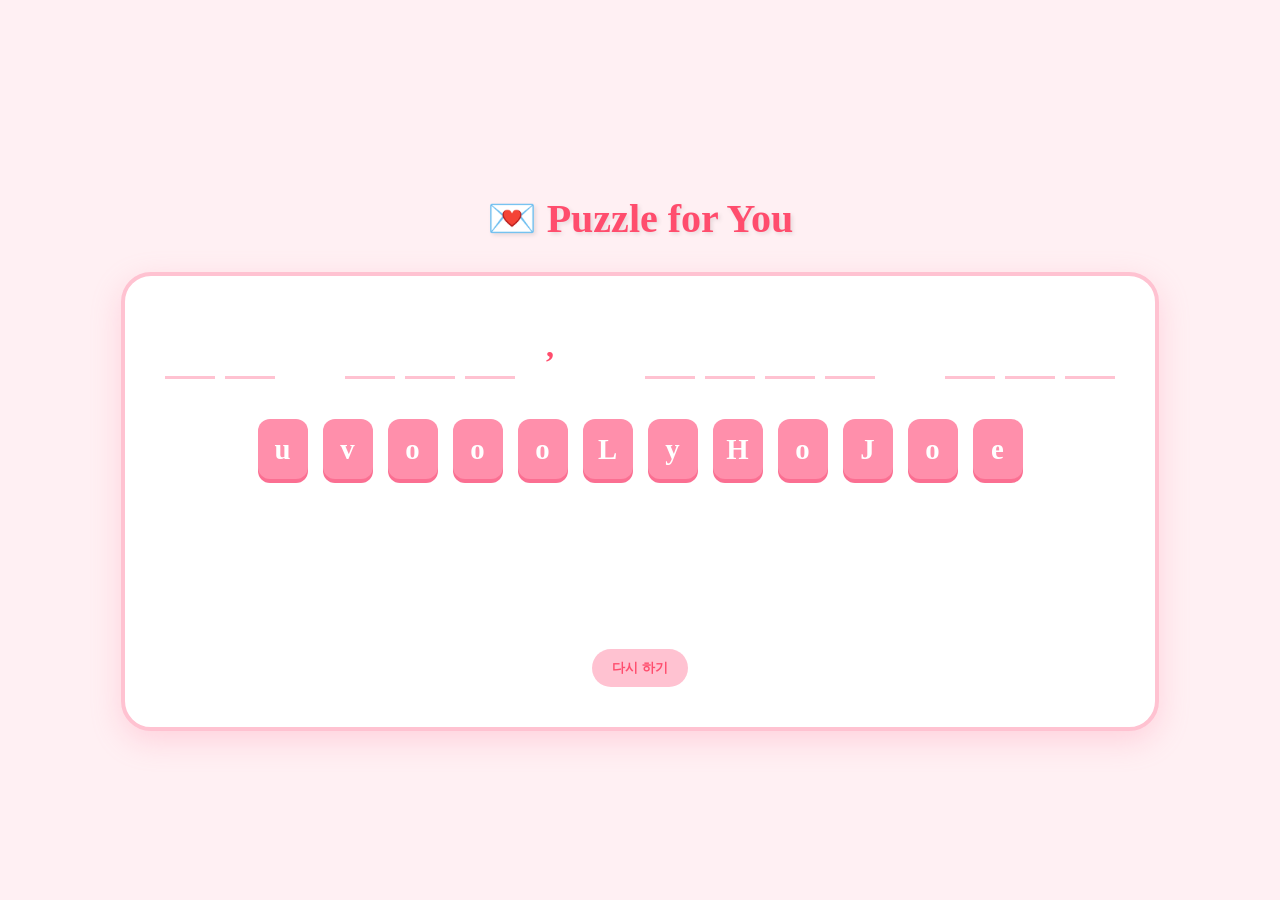
==== Jo_Hoo_Love_you/index.html @ e7602bf5 "Update project and folder name to 'Jo Hoo'" ====
<!DOCTYPE html>
<html lang="ko">
<head>
    <meta charset="UTF-8">
    <meta name="viewport" content="width=device-width, initial-scale=1.0">
    <title>Jo Hoo, Love you Puzzle</title>
    <style>
        :root {
            --primary-pink: #ff8fab;
            --soft-pink: #ffc2d1;
            --heart-red: #ff4d6d;
        }

        body {
            font-family: 'Nanum Pen Script', 'Comic Sans MS', cursive;
            background-color: #fff0f3;
            display: flex;
            flex-direction: column;
            justify-content: center;
            align-items: center;
            min-height: 100vh;
            margin: 0;
            overflow: hidden;
        }

        h1 {
            color: var(--heart-red);
            font-size: 2.5rem;
            margin-bottom: 30px;
            text-shadow: 2px 2px 4px rgba(0,0,0,0.1);
        }

        #puzzle-container {
            display: flex;
            flex-direction: column;
            align-items: center;
            gap: 40px;
            background: white;
            padding: 40px;
            border-radius: 30px;
            box-shadow: 0 10px 30px rgba(255, 143, 171, 0.3);
            border: 4px solid var(--soft-pink);
            max-width: 90%;
        }

        .slots {
            display: flex;
            gap: 10px;
            flex-wrap: wrap;
            justify-content: center;
            min-height: 60px;
            width: 100%;
        }

        .slot {
            width: 50px;
            height: 60px;
            border-bottom: 3px solid var(--soft-pink);
            display: flex;
            justify-content: center;
            align-items: center;
            font-size: 2rem;
            color: var(--heart-red);
            font-weight: bold;
        }

        .letters {
            display: flex;
            gap: 15px;
            flex-wrap: wrap;
            justify-content: center;
        }

        .letter-tile {
            width: 50px;
            height: 60px;
            background-color: var(--primary-pink);
            color: white;
            display: flex;
            justify-content: center;
            align-items: center;
            font-size: 1.8rem;
            font-weight: bold;
            border-radius: 12px;
            cursor: pointer;
            box-shadow: 0 4px 0px #fb6f92;
            transition: all 0.2s;
            user-select: none;
        }

        .letter-tile:hover {
            transform: scale(1.1);
            background-color: #fb6f92;
        }

        .letter-tile:active {
            transform: translateY(4px);
            box-shadow: none;
        }

        .letter-tile.used {
            opacity: 0.3;
            cursor: default;
            pointer-events: none;
        }

        #message {
            margin-top: 30px;
            font-size: 1.5rem;
            height: 40px;
            color: var(--heart-red);
            font-weight: bold;
            opacity: 0;
            transition: opacity 0.5s;
        }

        /* Celebration Effect */
        .celebration {
            position: fixed;
            top: 0;
            left: 0;
            width: 100%;
            height: 100%;
            pointer-events: none;
            display: none;
            z-index: 1000;
        }

        .heart-particle {
            position: absolute;
            font-size: 2rem;
            animation: float-heart 3s linear forwards;
        }

        @keyframes float-heart {
            0% { transform: translateY(100vh) rotate(0deg); opacity: 1; }
            100% { transform: translateY(-100px) rotate(360deg); opacity: 0; }
        }

        .reset-btn {
            margin-top: 20px;
            padding: 10px 20px;
            background: var(--soft-pink);
            border: none;
            border-radius: 20px;
            color: var(--heart-red);
            cursor: pointer;
            font-weight: bold;
        }

        .reset-btn:hover {
            background: var(--primary-pink);
            color: white;
        }

        @keyframes pop {
            0% { transform: scale(1); }
            50% { transform: scale(1.2); }
            100% { transform: scale(1); }
        }

        .congrats-text {
            font-size: 3rem;
            animation: pop 0.5s ease infinite;
        }
    </style>
</head>
<body>

    <h1>💌 Puzzle for You</h1>

    <div id="puzzle-container">
        <!-- 글자가 들어갈 빈칸 -->
        <div class="slots" id="slots"></div>
        
        <!-- 섞여있는 글자 타일들 -->
        <div class="letters" id="letters"></div>

        <div id="message">정답이에요! 축하합니다! 🎉</div>
        <button class="reset-btn" onclick="initGame()">다시 하기</button>
    </div>

    <div class="celebration" id="celebration"></div>

    <script>
        const targetText = "Jo Hoo, Love you";
        const targetArray = targetText.split("");
        let currentGuess = [];
        
        function initGame() {
            const slotsContainer = document.getElementById('slots');
            const lettersContainer = document.getElementById('letters');
            const message = document.getElementById('message');
            const celebration = document.getElementById('celebration');
            
            slotsContainer.innerHTML = '';
            lettersContainer.innerHTML = '';
            message.style.opacity = '0';
            celebration.style.display = 'none';
            currentGuess = [];

            // 빈칸 생성
            targetArray.forEach((char, index) => {
                const slot = document.createElement('div');
                slot.className = 'slot';
                if (char === " ") {
                    slot.style.border = 'none';
                    slot.innerText = "\u00A0"; // 공백
                } else if (char === ",") {
                    slot.innerText = ",";
                    slot.style.border = 'none';
                }
                slot.id = `slot-${index}`;
                slotsContainer.appendChild(slot);
            });

            // 글자 타일 생성 (공백과 쉼표 제외)
            const playableLetters = targetArray
                .map((char, index) => ({ char, index }))
                .filter(item => item.char !== " " && item.char !== ",");

            // 타일 섞기
            const shuffledLetters = [...playableLetters].sort(() => Math.random() - 0.5);

            shuffledLetters.forEach((item) => {
                const tile = document.createElement('div');
                tile.className = 'letter-tile';
                tile.innerText = item.char;
                tile.onclick = () => handleTileClick(tile, item.char);
                lettersContainer.appendChild(tile);
            });
        }

        function handleTileClick(tile, char) {
            // 다음에 채워야 할 빈칸 찾기
            const nextEmptyIndex = targetArray.findIndex((c, i) => {
                const slot = document.getElementById(`slot-${i}`);
                return c !== " " && c !== "," && slot.innerText === "";
            });

            if (nextEmptyIndex !== -1) {
                const slot = document.getElementById(`slot-${nextEmptyIndex}`);
                
                // 정답 체크 (선택한 글자가 해당 위치의 정답인지)
                if (char === targetArray[nextEmptyIndex]) {
                    slot.innerText = char;
                    tile.classList.add('used');
                    checkWin();
                } else {
                    // 틀렸을 때 살짝 흔들리는 효과
                    tile.style.backgroundColor = '#ff4d6d';
                    setTimeout(() => { tile.style.backgroundColor = ''; }, 300);
                }
            }
        }

        function checkWin() {
            const currentText = Array.from(document.querySelectorAll('.slot'))
                .map(slot => slot.innerText === "\u00A0" ? " " : slot.innerText)
                .join("");

            if (currentText === targetText) {
                showCelebration();
            }
        }

        function showCelebration() {
            const message = document.getElementById('message');
            const celebration = document.getElementById('celebration');
            message.style.opacity = '1';
            celebration.style.display = 'block';

            // 하트 팡팡 효과
            for (let i = 0; i < 50; i++) {
                setTimeout(() => {
                    const heart = document.createElement('div');
                    heart.className = 'heart-particle';
                    heart.innerText = ['❤️', '💖', '💘', '💝', '✨'][Math.floor(Math.random() * 5)];
                    heart.style.left = Math.random() * 100 + 'vw';
                    heart.style.fontSize = (Math.random() * 20 + 20) + 'px';
                    heart.style.animationDuration = (Math.random() * 2 + 1) + 's';
                    celebration.appendChild(heart);
                    
                    setTimeout(() => heart.remove(), 3000);
                }, i * 100);
            }
        }

        initGame();
    </script>
</body>
</html>
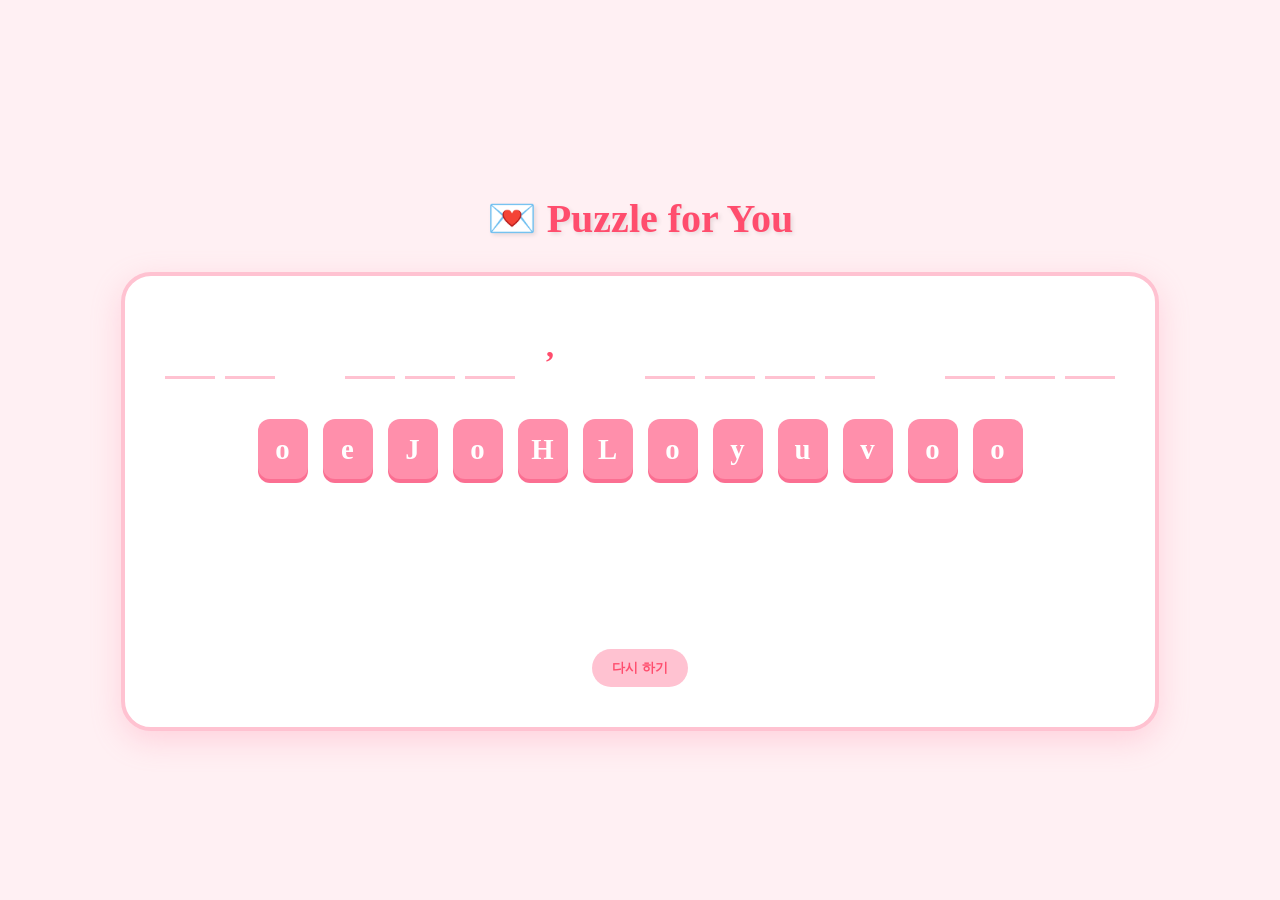
==== commit 904495c4: "Update Jo Hoo puzzle to only require letter matching" ====
--- a/Jo_Hoo_Love_you/index.html
+++ b/Jo_Hoo_Love_you/index.html
@@ -205,11 +205,12 @@
                 slot.className = 'slot';
                 if (char === " ") {
                     slot.style.border = 'none';
-                    slot.innerText = "\u00A0"; // 공백
+                    slot.innerText = "\u00A0"; // 공백 표시
                 } else if (char === ",") {
                     slot.innerText = ",";
                     slot.style.border = 'none';
                 }
+                // 글자가 아닌 특수문자(공백, 쉼표)는 미리 채워진 상태로 둠
                 slot.id = `slot-${index}`;
                 slotsContainer.appendChild(slot);
             });
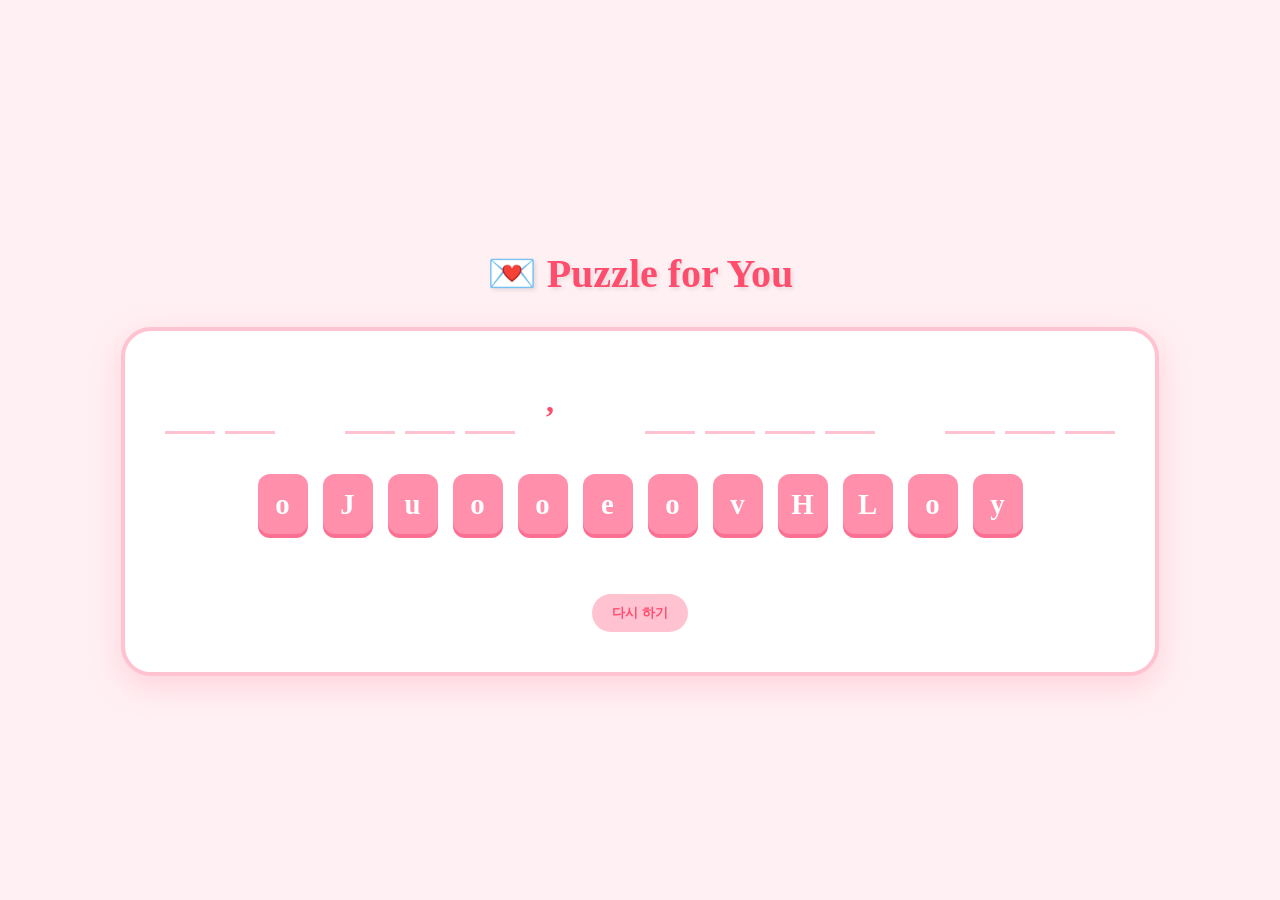
==== commit d55fce07: "Enhance celebration effects for Jo Hoo puzzle" ====
--- a/Jo_Hoo_Love_you/index.html
+++ b/Jo_Hoo_Love_you/index.html
@@ -9,11 +9,12 @@
             --primary-pink: #ff8fab;
             --soft-pink: #ffc2d1;
             --heart-red: #ff4d6d;
+            --bg-color: #fff0f3;
         }
 
         body {
             font-family: 'Nanum Pen Script', 'Comic Sans MS', cursive;
-            background-color: #fff0f3;
+            background-color: var(--bg-color);
             display: flex;
             flex-direction: column;
             justify-content: center;
@@ -21,6 +22,11 @@
             min-height: 100vh;
             margin: 0;
             overflow: hidden;
+            transition: background 1s ease;
+        }
+
+        body.winner {
+            background: linear-gradient(45deg, #ff9a9e 0%, #fad0c4 99%, #fad0c4 100%);
         }
 
         h1 {
@@ -28,6 +34,7 @@
             font-size: 2.5rem;
             margin-bottom: 30px;
             text-shadow: 2px 2px 4px rgba(0,0,0,0.1);
+            transition: all 0.5s ease;
         }
 
         #puzzle-container {
@@ -41,6 +48,14 @@
             box-shadow: 0 10px 30px rgba(255, 143, 171, 0.3);
             border: 4px solid var(--soft-pink);
             max-width: 90%;
+            z-index: 10;
+            transition: all 0.5s cubic-bezier(0.175, 0.885, 0.32, 1.275);
+        }
+
+        .winner #puzzle-container {
+            transform: scale(1.1);
+            border-color: #ff4d6d;
+            box-shadow: 0 20px 50px rgba(255, 77, 109, 0.5);
         }
 
         .slots {
@@ -93,48 +108,62 @@
             background-color: #fb6f92;
         }
 
-        .letter-tile:active {
-            transform: translateY(4px);
-            box-shadow: none;
-        }
-
         .letter-tile.used {
             opacity: 0.3;
             cursor: default;
             pointer-events: none;
         }
 
-        #message {
-            margin-top: 30px;
-            font-size: 1.5rem;
-            height: 40px;
+        /* Dramatic Success Message */
+        #success-banner {
+            position: fixed;
+            top: 50%;
+            left: 50%;
+            transform: translate(-50%, -50%) scale(0);
+            background: rgba(255, 255, 255, 0.9);
+            padding: 50px 100px;
+            border-radius: 50px;
+            text-align: center;
+            z-index: 1000;
+            opacity: 0;
+            pointer-events: none;
+            transition: all 0.8s cubic-bezier(0.68, -0.55, 0.265, 1.55);
+            box-shadow: 0 0 100px rgba(255, 77, 109, 0.5);
+            border: 10px solid var(--primary-pink);
+        }
+
+        #success-banner.show {
+            transform: translate(-50%, -50%) scale(1);
+            opacity: 1;
+        }
+
+        #success-banner h2 {
+            font-size: 4rem;
             color: var(--heart-red);
-            font-weight: bold;
-            opacity: 0;
-            transition: opacity 0.5s;
-        }
-
-        /* Celebration Effect */
-        .celebration {
+            margin: 0;
+            animation: bounce 1s infinite;
+        }
+
+        #success-banner p {
+            font-size: 2rem;
+            color: #ff8fab;
+            margin: 10px 0 0 0;
+        }
+
+        @keyframes bounce {
+            0%, 100% { transform: scale(1); }
+            50% { transform: scale(1.1); }
+        }
+
+        /* Particle Canvas */
+        #canvas {
             position: fixed;
             top: 0;
             left: 0;
             width: 100%;
             height: 100%;
             pointer-events: none;
-            display: none;
-            z-index: 1000;
-        }
-
-        .heart-particle {
-            position: absolute;
-            font-size: 2rem;
-            animation: float-heart 3s linear forwards;
-        }
-
-        @keyframes float-heart {
-            0% { transform: translateY(100vh) rotate(0deg); opacity: 1; }
-            100% { transform: translateY(-100px) rotate(360deg); opacity: 0; }
+            z-index: 100;
         }
 
         .reset-btn {
@@ -146,81 +175,59 @@
             color: var(--heart-red);
             cursor: pointer;
             font-weight: bold;
-        }
-
-        .reset-btn:hover {
-            background: var(--primary-pink);
-            color: white;
-        }
-
-        @keyframes pop {
-            0% { transform: scale(1); }
-            50% { transform: scale(1.2); }
-            100% { transform: scale(1); }
-        }
-
-        .congrats-text {
-            font-size: 3rem;
-            animation: pop 0.5s ease infinite;
+            z-index: 200;
         }
     </style>
 </head>
 <body>
 
-    <h1>💌 Puzzle for You</h1>
+    <canvas id="canvas"></canvas>
+
+    <h1 id="main-title">💌 Puzzle for You</h1>
 
     <div id="puzzle-container">
-        <!-- 글자가 들어갈 빈칸 -->
         <div class="slots" id="slots"></div>
-        
-        <!-- 섞여있는 글자 타일들 -->
         <div class="letters" id="letters"></div>
-
-        <div id="message">정답이에요! 축하합니다! 🎉</div>
-        <button class="reset-btn" onclick="initGame()">다시 하기</button>
+        <button class="reset-btn" onclick="location.reload()">다시 하기</button>
     </div>
 
-    <div class="celebration" id="celebration"></div>
+    <div id="success-banner">
+        <h2>Jo Hoo is the BEST! 👑</h2>
+        <p>세상에서 제일 멋진 조후님, 축하해요!</p>
+    </div>
 
     <script>
         const targetText = "Jo Hoo, Love you";
         const targetArray = targetText.split("");
-        let currentGuess = [];
-        
+        const canvas = document.getElementById('canvas');
+        const ctx = canvas.getContext('2d');
+        let particles = [];
+
         function initGame() {
             const slotsContainer = document.getElementById('slots');
             const lettersContainer = document.getElementById('letters');
-            const message = document.getElementById('message');
-            const celebration = document.getElementById('celebration');
             
             slotsContainer.innerHTML = '';
             lettersContainer.innerHTML = '';
-            message.style.opacity = '0';
-            celebration.style.display = 'none';
-            currentGuess = [];
-
-            // 빈칸 생성
+
             targetArray.forEach((char, index) => {
                 const slot = document.createElement('div');
                 slot.className = 'slot';
                 if (char === " ") {
                     slot.style.border = 'none';
-                    slot.innerText = "\u00A0"; // 공백 표시
+                    slot.innerText = "\u00A0";
                 } else if (char === ",") {
                     slot.innerText = ",";
                     slot.style.border = 'none';
                 }
-                // 글자가 아닌 특수문자(공백, 쉼표)는 미리 채워진 상태로 둠
                 slot.id = `slot-${index}`;
                 slotsContainer.appendChild(slot);
             });
 
-            // 글자 타일 생성 (공백과 쉼표 제외)
             const playableLetters = targetArray
                 .map((char, index) => ({ char, index }))
                 .filter(item => item.char !== " " && item.char !== ",");
 
-            // 타일 섞기
             const shuffledLetters = [...playableLetters].sort(() => Math.random() - 0.5);
 
             shuffledLetters.forEach((item) => {
@@ -233,7 +240,6 @@
         }
 
         function handleTileClick(tile, char) {
-            // 다음에 채워야 할 빈칸 찾기
             const nextEmptyIndex = targetArray.findIndex((c, i) => {
                 const slot = document.getElementById(`slot-${i}`);
                 return c !== " " && c !== "," && slot.innerText === "";
@@ -241,14 +247,11 @@
 
             if (nextEmptyIndex !== -1) {
                 const slot = document.getElementById(`slot-${nextEmptyIndex}`);
-                
-                // 정답 체크 (선택한 글자가 해당 위치의 정답인지)
                 if (char === targetArray[nextEmptyIndex]) {
                     slot.innerText = char;
                     tile.classList.add('used');
                     checkWin();
                 } else {
-                    // 틀렸을 때 살짝 흔들리는 효과
                     tile.style.backgroundColor = '#ff4d6d';
                     setTimeout(() => { tile.style.backgroundColor = ''; }, 300);
                 }
@@ -265,29 +268,87 @@
             }
         }
 
+        // Web Audio Fanfare
+        function playFanfare() {
+            const audioCtx = new (window.AudioContext || window.webkitAudioContext)();
+            const playNote = (freq, start, duration) => {
+                const osc = audioCtx.createOscillator();
+                const gain = audioCtx.createGain();
+                osc.type = 'square';
+                osc.frequency.setValueAtTime(freq, start);
+                gain.gain.setValueAtTime(0.1, start);
+                gain.gain.exponentialRampToValueAtTime(0.01, start + duration);
+                osc.connect(gain);
+                gain.connect(audioCtx.destination);
+                osc.start(start);
+                osc.stop(start + duration);
+            };
+
+            const now = audioCtx.currentTime;
+            playNote(261.63, now, 0.1); // C4
+            playNote(329.63, now + 0.15, 0.1); // E4
+            playNote(392.00, now + 0.3, 0.1); // G4
+            playNote(523.25, now + 0.45, 0.5); // C5
+        }
+
+        // Fireworks/Particle Animation
+        class Particle {
+            constructor() {
+                this.x = window.innerWidth / 2;
+                this.y = window.innerHeight / 2;
+                this.size = Math.random() * 15 + 5;
+                this.speedX = Math.random() * 10 - 5;
+                this.speedY = Math.random() * 10 - 5;
+                this.color = `hsl(${Math.random() * 360}, 100%, 70%)`;
+                this.type = Math.random() > 0.5 ? 'heart' : 'star';
+                this.opacity = 1;
+            }
+            update() {
+                this.x += this.speedX;
+                this.y += this.speedY;
+                this.speedY += 0.1; // gravity
+                this.opacity -= 0.01;
+            }
+            draw() {
+                ctx.globalAlpha = this.opacity;
+                ctx.fillStyle = this.color;
+                ctx.font = `${this.size}px Arial`;
+                ctx.fillText(this.type === 'heart' ? '❤️' : '✨', this.x, this.y);
+            }
+        }
+
+        function animate() {
+            ctx.clearRect(0, 0, canvas.width, canvas.height);
+            particles.forEach((p, i) => {
+                p.update();
+                p.draw();
+                if (p.opacity <= 0) particles.splice(i, 1);
+            });
+            requestAnimationFrame(animate);
+        }
+
         function showCelebration() {
-            const message = document.getElementById('message');
-            const celebration = document.getElementById('celebration');
-            message.style.opacity = '1';
-            celebration.style.display = 'block';
-
-            // 하트 팡팡 효과
-            for (let i = 0; i < 50; i++) {
-                setTimeout(() => {
-                    const heart = document.createElement('div');
-                    heart.className = 'heart-particle';
-                    heart.innerText = ['❤️', '💖', '💘', '💝', '✨'][Math.floor(Math.random() * 5)];
-                    heart.style.left = Math.random() * 100 + 'vw';
-                    heart.style.fontSize = (Math.random() * 20 + 20) + 'px';
-                    heart.style.animationDuration = (Math.random() * 2 + 1) + 's';
-                    celebration.appendChild(heart);
-                    
-                    setTimeout(() => heart.remove(), 3000);
-                }, i * 100);
-            }
+            document.body.classList.add('winner');
+            document.getElementById('success-banner').classList.add('show');
+            document.getElementById('main-title').style.transform = 'translateY(-200px)';
+            
+            playFanfare();
+            
+            // Create burst of particles
+            for(let i=0; i<150; i++) {
+                setTimeout(() => particles.push(new Particle()), Math.random() * 500);
+            }
+
+            canvas.width = window.innerWidth;
+            canvas.height = window.innerHeight;
+            animate();
         }
 
         initGame();
+        window.addEventListener('resize', () => {
+            canvas.width = window.innerWidth;
+            canvas.height = window.innerHeight;
+        });
     </script>
 </body>
 </html>
